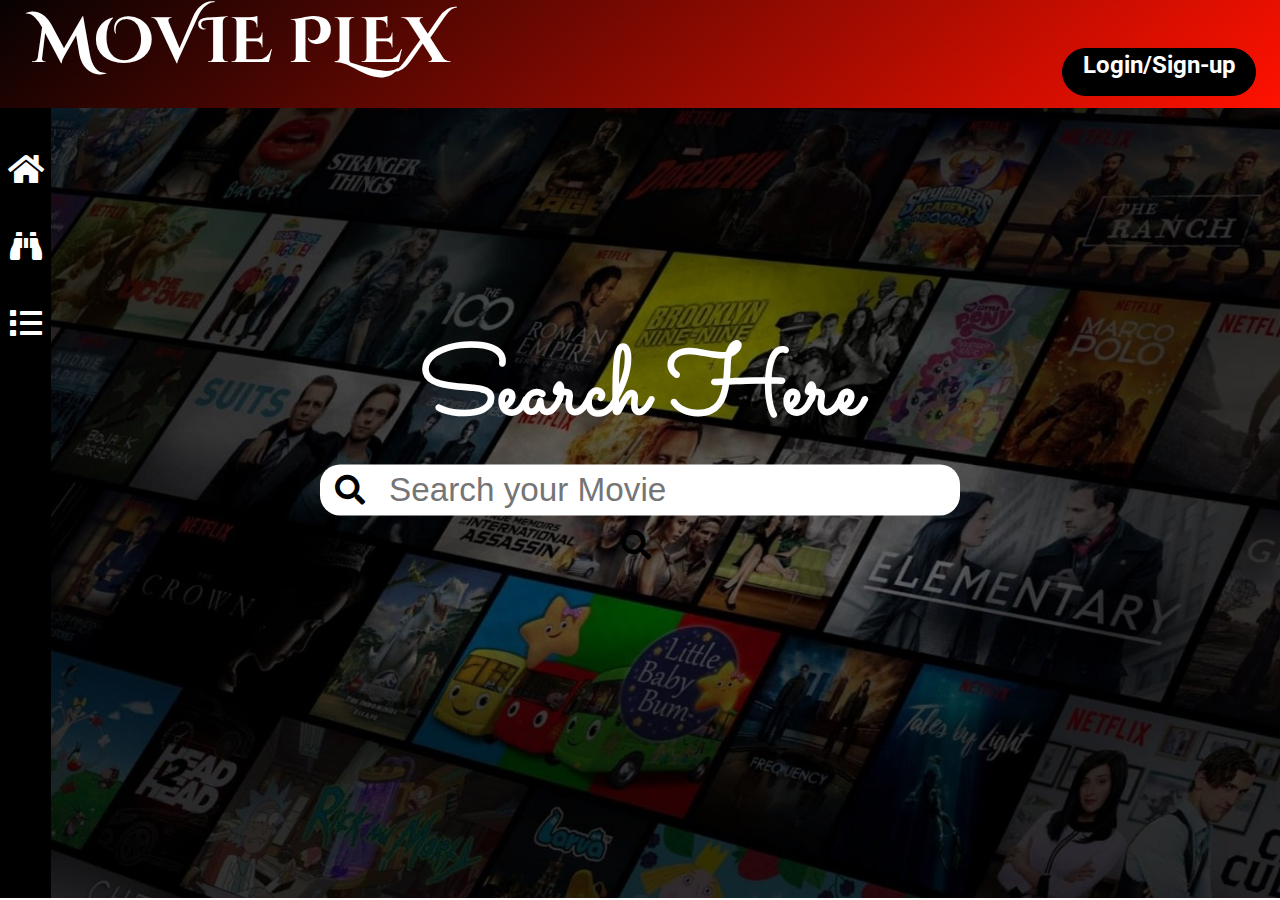
==== 7-6-21/index.html @ aef74a13 "Complete_Homepage" ====
<!DOCTYPE html>
<html lang="en">
<head>
    <meta charset="UTF-8">
    <meta http-equiv="X-UA-Compatible" content="IE=edge">
    <meta name="viewport" content="width=device-width, initial-scale=1.0">
    <link rel="stylesheet" href="index.css">
    <link rel="preconnect" href="https://fonts.gstatic.com">
    <link href="https://fonts.googleapis.com/css2?family=Audiowide&family=Cinzel+Decorative:wght@400;700;900&family=Iceberg&family=Luckiest+Guy&family=Michroma&family=Orbitron:wght@400;600;900&family=Righteous&family=Roboto:wght@300;400;500;700&family=Sen:wght@400;700;800&family=Seymour+One&display=swap" rel="stylesheet">
    <link rel="preconnect" href="https://fonts.gstatic.com">
    <link href="https://fonts.googleapis.com/css2?family=Sacramento&display=swap" rel="stylesheet">
    <link rel="stylesheet" href="https://cdnjs.cloudflare.com/ajax/libs/font-awesome/5.15.3/css/all.min.css">
    <title>Homepage</title>
</head>
<body>
    <div class="header-container">
        <div class="sitename">MOVIE PLEX</div>
        <div class="profile">Login/Sign-up</div>
    </div>
    <div class="sidebar page-height">
        <i class="sidebar-icons fas fa-home"></i>
        <i class="sidebar-icons fas fa-binoculars"></i>
        <i class="sidebar-icons fas fa-list"></i>
    </div>
    <div class="content page-height">
        <img class="bg-img" src="./bg_img.jpeg" alt="bg_img">
        <div class="bg-text">
            <h1 class="search-text">Search Here</h1>
            <div class = "search-bar">
            <i class="search-icon fas fa-search"></i>
            <input class = "search-input" type="text" placeholder="Search your Movie">
            </div>
            <i class="search-icon fas fa-search"></i>
        </div>
    </div>
    
    
    
    
    
    
    
    
    
    
    
    
    <!-- <div class="sitename">DEV BLasters</div>
    <div class="nav">
        
        <div class="item links">Homepage,about,tec</div>
        <div class="item signin-up">
            signin signup
        </div> -->
   
    <!-- </div class="content" style = "background:url('assets/bgimg.jpg');"> -->
    <!-- <div class="search"><div class="container">Search your movies here<br>
    <form > -->
    <!-- <input type="text" placeholder="Search.."> -->
    <!-- <button>Find!</button> -->
    <!-- <button type="submit">Find</button> --> 
    <!-- </div> -->
    <!-- </form> -->
    

    
<!-- </div>
<div class="content">
    <img class= "bg-image" src="dUyckp.jpg" alt="image" >
</div> -->

</body>
</html>
---- 7-6-21/index.css ----
* {
    margin:0;
    
}
body {
    font-family: 'roboto', sans-serif;
}

.header-container {
    height: 12vh;
    width: 100%;
    background-image: linear-gradient(500deg, rgb(7, 2, 2), rgb(255, 17, 0));
    display: flex;
    justify-content: space-between;
}
.sitename {
    margin-left: 0.5em;
    font-size: 4em;
    font-family: 'Cinzel Decorative', cursive;
    font-weight: bold;
    color: rgb(255, 255, 255);
    cursor: default;

}
.profile {
    width: 8em;
    border: 1px solid black;
    padding-top: 0.1em;
    text-align: center;
    margin-top: 2em;
    margin-right: 1em;
    margin-bottom:0.5em;
    font-size: 1.5em;
    cursor: pointer;
    font-weight: bold;
    background-color: black;
    border-radius: 50px;
    color: white;                                                                                   
}

.page-height {
    height: 88vh;
    margin: 0;
}
.sidebar {
    height: 87.8vh;
    width: 4vw;
    background: black;
    position: absolute;
    display: flex;
    flex-direction: column;
    align-items: center;
    z-index: 3;
}
.sidebar-icons {
    color: white;
    font-size: 2em;
    cursor: pointer;
    margin-top: 5vh;
}

.bg-img {
    height: 87.8vh;
    width: 96vw;
    position: absolute;
    padding-left: 4vw;
    background-position: center;
    background-repeat: no-repeat;
    background-size: cover;
}

.bg-text {
    color: white;
    font-weight: bold;
    cursor: default;
    position: absolute;
    top: 50%;
    left: 50%;
    transform: translate(-50%, -50%);
    z-index: 2;
    width: 50%;
    padding: 20px;
    text-align: center;
    border-radius: 100px;
    text-align: center;
    
}
.search-text {
    font-family: 'Sacramento', cursive;
    font-weight: 900;
    font-size: 6em;
}
.search-bar {
    
    height: 2em;
    font-size: 1.6em;
    width: 50vw;
    border-radius: 20px;
    outline: none;
    background-color: white;
    display: flex;
    align-items: center;
    text-align: left;

}
.search-icon {
    z-index: 3;
    color: black;
    font-size: 30px;
    margin: 0.5em;
    margin-right: 0.8em;
}

.search-input {
    font-size: 1.3em;
    width: 80%;
    padding: 0;
    border: none;
    outline: none;
}














/* *{
    margin: 0;
} */

/* .sitename {
    background-color: #440a67;
    text-align: center;
    font-size: 3em;
    font-family: sans-serif;
    font-weight: bold;
    color: rgb(11, 125, 255);
    padding: 0.5em;
} */
/* .nav {
    padding: 0.3em;
    background-color: #93329e;
    display: flex;
    justify-content: space-between;
} */
/* 
.item {
    font-family: sans-serif;
    font-weight: bold;
    font-size: 1em;
    color: rgb(0, 29, 63);
} */
/* .search {
    background-image: "./assets/bgimg.jpg";
    background-color: #b4aee8;
    width: 100%;
    height:80vh;
} */
/* .container {
    text-align: center;
    width: 100%;
    height: 60vh;
    margin: 50px, 100px, 150px, 200px;

} */
/* .content {
    box-sizing: border-box;
    margin: 30px;
    height: 100%;
    width: 100%;
} */
/* .bg-image { */
    /* The image used */
    /* Add the blur effect */
    /* filter: blur(8px);
    -webkit-filter: blur(8px); */
  
    /* Full height */
    /* height: 100%;
    width: 100%; */
  
    /* Center and scale the image nicely */
    /* background-position: center;
    background-repeat: no-repeat;
    background-size: cover;
  } */
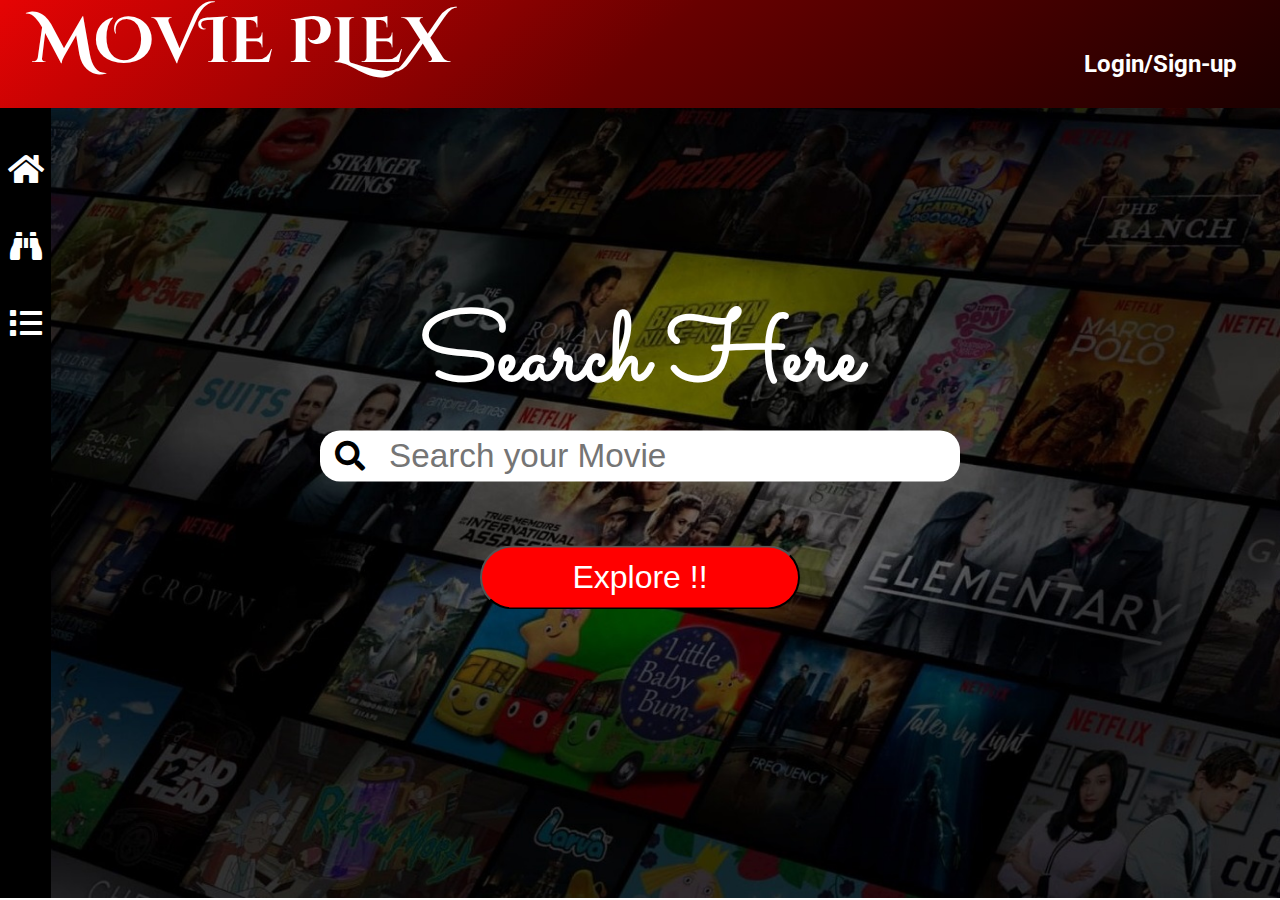
==== commit 644c7772: "Added_transitions_and_explore_button" ====
--- a/7-6-21/index.html
+++ b/7-6-21/index.html
@@ -21,6 +21,11 @@
         <i class="sidebar-icons fas fa-home"></i>
         <i class="sidebar-icons fas fa-binoculars"></i>
         <i class="sidebar-icons fas fa-list"></i>
+        <div class="sidebar-texts-container">
+            <div class="sidebar-texts">Home</div>
+            <div class="sidebar-texts">Explore</div>
+            <div class="sidebar-texts">Bookings</div>
+        </div>
     </div>
     <div class="content page-height">
         <img class="bg-img" src="./bg_img.jpeg" alt="bg_img">
@@ -30,7 +35,8 @@
             <i class="search-icon fas fa-search"></i>
             <input class = "search-input" type="text" placeholder="Search your Movie">
             </div>
-            <i class="search-icon fas fa-search"></i>
+            <button class = "btn-explore">Explore !!</button>
+            
         </div>
     </div>
     
--- a/7-6-21/index.css
+++ b/7-6-21/index.css
@@ -9,7 +9,7 @@
 .header-container {
     height: 12vh;
     width: 100%;
-    background-image: linear-gradient(500deg, rgb(7, 2, 2), rgb(255, 17, 0));
+    background-image: linear-gradient(500deg, rgb(230, 4, 4), rgb(104, 0, 0), rgb(27, 0, 0));
     display: flex;
     justify-content: space-between;
 }
@@ -24,7 +24,6 @@
 }
 .profile {
     width: 8em;
-    border: 1px solid black;
     padding-top: 0.1em;
     text-align: center;
     margin-top: 2em;
@@ -33,9 +32,12 @@
     font-size: 1.5em;
     cursor: pointer;
     font-weight: bold;
-    background-color: black;
-    border-radius: 50px;
     color: white;                                                                                   
+}
+.profile:hover {
+    text-decoration: underline;
+    transform: scale(1.1);
+    transition:0.5s;
 }
 
 .page-height {
@@ -57,7 +59,32 @@
     font-size: 2em;
     cursor: pointer;
     margin-top: 5vh;
-}
+    
+}
+.sidebar-texts-container {
+    position: absolute;
+}
+
+.sidebar-texts {
+    color: rgba(92, 33, 33,0);
+    font-size: 2em;
+    cursor: pointer;
+    margin-top: 4.4vh;
+    width: 4em;
+    /* text-align: center; */
+    border-radius:20px;
+    cursor: pointer;
+    padding-left: 2.1em;
+    
+
+}
+.sidebar-texts:hover {
+    color:rgb(255, 255, 255);
+    
+    transform: translateX(80px);
+    transition: 0.2s;
+}
+
 
 .bg-img {
     height: 87.8vh;
@@ -119,9 +146,23 @@
     outline: none;
 }
 
-
-
-
+.btn-explore {
+    margin-top:2em;
+    background-color: red;
+    color: white;
+    font-size:2em;
+    height:2em;
+    width: 10em;
+    border-radius: 2em;
+    outline: none;
+}
+
+.btn-explore:hover {
+    background-color:rgb(146, 0, 0);
+    text-decoration: underline;
+    transition:0.5s;
+    transform: scale(1.1);
+}
 
 
 
